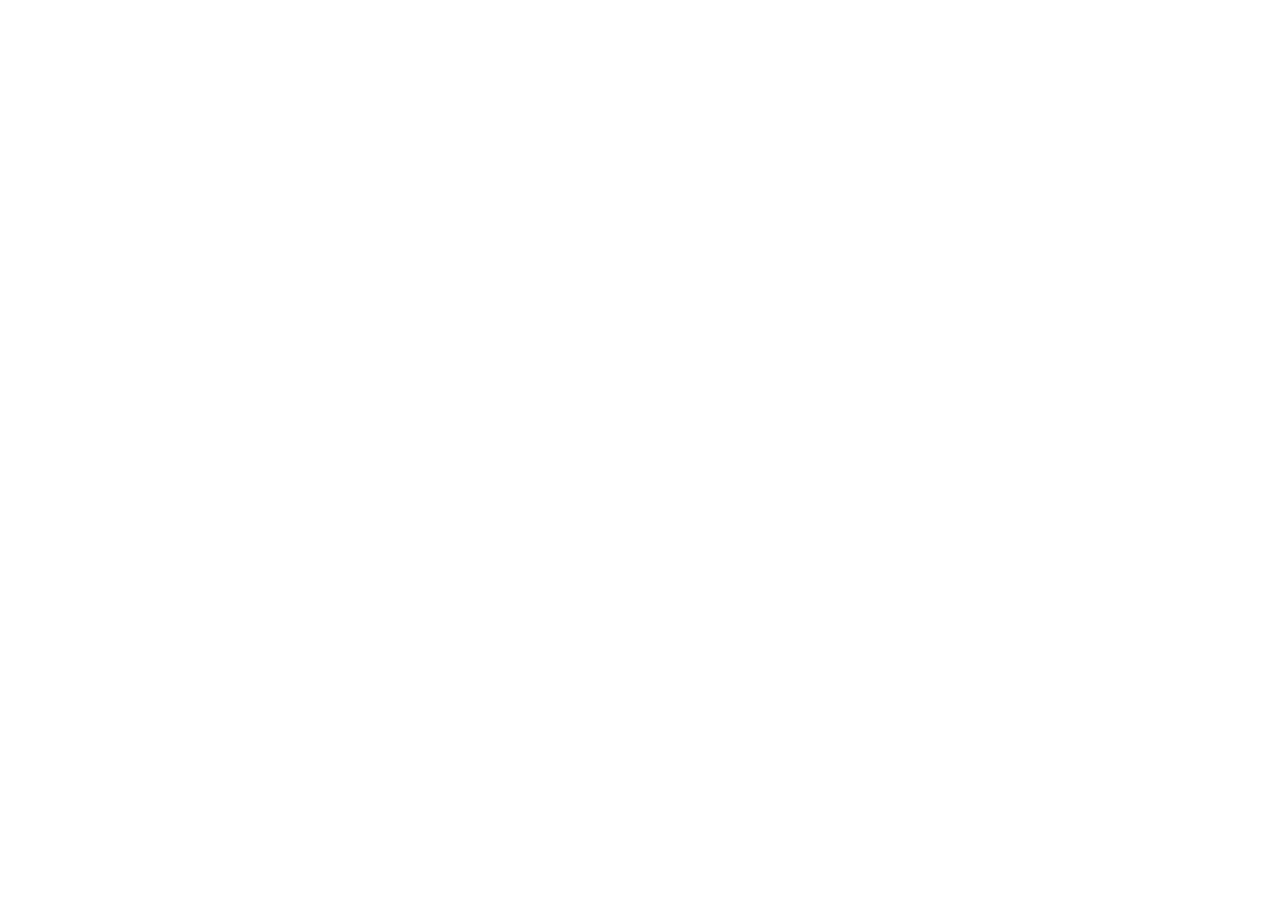
==== attendance.html @ 4f7821b1 "Add files via upload" ====
<!doctype html>
<html lang="id">
<head>
<meta charset="utf-8">
<meta name="viewport" content="width=device-width,initial-scale=1">
<title>Absensi — LPKS Arima Persada</title>
<link rel="icon" href="assets/logo.webp">
<link rel="stylesheet" href="css/style.css?v=20261002.10">
</head>
<body class="attendance-app">
<main id="attendance-root"></main>
<script src="js/config.js"></script>
<script>window.ARIMA_TOKEN_KEY = "ARIMA_ATTENDANCE_TOKEN";</script>
<script src="js/api.js?v=20261002.10"></script>
<script src="js/attendance.js?v=20261002.2"></script>
</body>
</html>
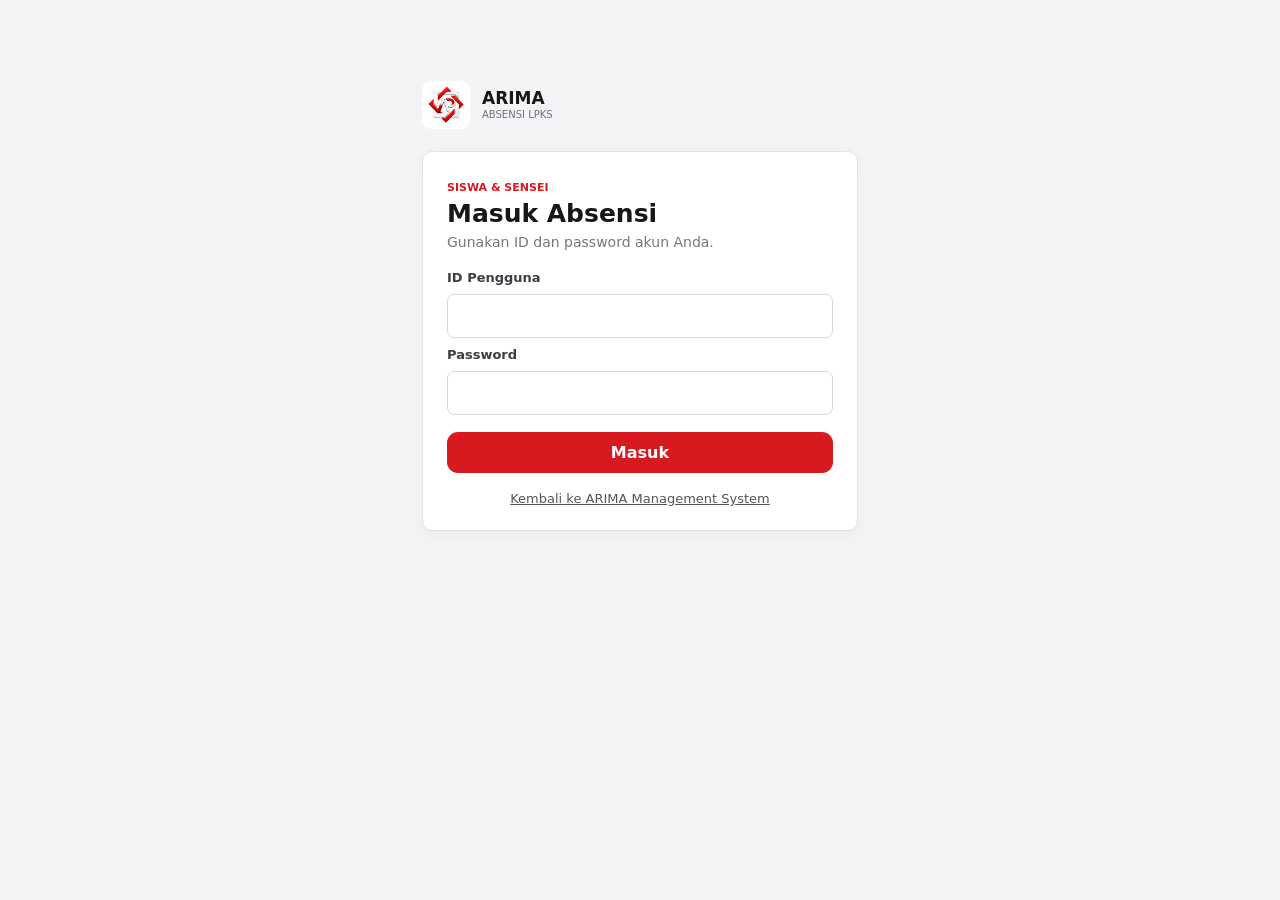
==== commit e666f16e: "Remove management link from attendance login" ====
--- a/attendance.html
+++ b/attendance.html
@@ -12,6 +12,6 @@
 <script src="js/config.js"></script>
 <script>window.ARIMA_TOKEN_KEY = "ARIMA_ATTENDANCE_TOKEN";</script>
 <script src="js/api.js?v=20261002.10"></script>
-<script src="js/attendance.js?v=20261002.2"></script>
+<script src="js/attendance.js?v=20261003.1"></script>
 </body>
 </html>
--- a/css/style.css
+++ b/css/style.css
@@ -0,0 +1,143 @@
+:root{--bg:#0b0b0c;--panel:#151517;--panel2:#1d1d20;--text:#f6f6f6;--muted:#a8a8ad;--line:#303035;--accent:#d71920;--white:#fff;--shadow:0 18px 50px rgba(0,0,0,.25);font-family:Inter,ui-sans-serif,system-ui,-apple-system,BlinkMacSystemFont,"Segoe UI",sans-serif}
+*{box-sizing:border-box}body{margin:0;background:#f5f5f5;color:#171717}button,input,select,textarea{font:inherit}.hidden{display:none!important}.muted,.tiny{color:var(--muted)}.tiny{font-size:12px;line-height:1.5}.login-page{min-height:100vh;display:grid;place-items:center;background:radial-gradient(circle at 80% 10%,#303034 0,#111113 38%,#070708 100%);padding:24px}.login-card{width:min(440px,100%);background:rgba(22,22,24,.96);border:1px solid #353539;border-radius:24px;padding:36px;box-shadow:var(--shadow);color:var(--text)}.brand-logo{width:96px;height:96px;object-fit:contain;display:block;margin:0 auto 18px}.eyebrow{font-size:11px;letter-spacing:.16em;text-align:center;color:#bbb;text-transform:uppercase}.login-card h1{text-align:center;margin:8px 0;font-size:30px}.login-card p{text-align:center}.login-card form{display:grid;gap:16px;margin-top:26px}.login-card label{font-size:13px;color:#ddd;display:grid;gap:7px}.login-card input,.field input,.field select,.field textarea{width:100%;border:1px solid var(--line);background:#101012;color:var(--text);border-radius:11px;padding:12px 13px;outline:none}.login-card input:focus,.field input:focus,.field select:focus,.field textarea:focus{border-color:#666}.btn{border:0;border-radius:11px;padding:11px 15px;cursor:pointer;font-weight:700}.btn-primary{background:var(--accent);color:white}.btn-dark{background:#202024;color:#fff}.btn-light{background:#fff;color:#111;border:1px solid #ddd}.btn-danger{background:#8d1015;color:#fff}.alert{padding:11px 13px;border-radius:10px;font-size:13px}.error{background:#3b1114;color:#ffb7bb;border:1px solid #6b1d22}
+.shell{min-height:100vh;display:grid;grid-template-columns:245px 1fr}.sidebar{background:var(--bg);color:var(--text);padding:20px 14px;position:sticky;top:0;height:100vh}.side-brand{display:flex;gap:10px;align-items:center;padding:6px 8px 22px}.side-brand img{width:44px;height:44px;object-fit:contain}.side-brand strong{font-size:13px;line-height:1.15}.nav{display:grid;gap:5px}.nav a{color:#c7c7ca;text-decoration:none;padding:11px 12px;border-radius:9px;font-size:14px}.nav a:hover,.nav a.active{background:#202024;color:#fff}.main{min-width:0}.topbar{height:70px;background:#fff;border-bottom:1px solid #e7e7e7;display:flex;align-items:center;justify-content:space-between;padding:0 28px;position:sticky;top:0;z-index:5}.content{padding:28px;max-width:1500px}.page-title{display:flex;justify-content:space-between;gap:15px;align-items:center;margin-bottom:22px}.page-title h1{margin:0;font-size:26px}.page-title p{margin:4px 0 0;color:#777}.cards{display:grid;grid-template-columns:repeat(4,minmax(0,1fr));gap:15px}.card{background:#fff;border:1px solid #e5e5e5;border-radius:16px;padding:18px;box-shadow:0 5px 20px rgba(0,0,0,.03)}.metric{font-size:29px;font-weight:800;margin-top:8px}.section{margin-top:22px}.section-head{display:flex;align-items:center;justify-content:space-between;margin-bottom:12px}.section-head h2{font-size:17px;margin:0}.table-wrap{overflow:auto;background:#fff;border:1px solid #e5e5e5;border-radius:15px}.table{width:100%;border-collapse:collapse;min-width:760px}.table th,.table td{text-align:left;padding:12px 13px;border-bottom:1px solid #eee;font-size:13px}.table th{background:#fafafa;font-size:11px;text-transform:uppercase;letter-spacing:.05em;color:#666}.badge{display:inline-flex;padding:5px 8px;border-radius:99px;background:#eee;font-size:11px;font-weight:700}.toolbar{display:flex;gap:9px;flex-wrap:wrap}.modal-backdrop{position:fixed;inset:0;background:rgba(0,0,0,.55);display:grid;place-items:center;padding:18px;z-index:20}.modal{width:min(700px,100%);background:#fff;border-radius:18px;padding:22px;max-height:90vh;overflow:auto}.form-grid{display:grid;grid-template-columns:repeat(2,minmax(0,1fr));gap:13px}.field{display:grid;gap:6px}.field label{font-size:12px;font-weight:700;color:#555}.field.full{grid-column:1/-1}.modal-actions{display:flex;justify-content:flex-end;gap:8px;margin-top:20px}.toast{position:fixed;right:20px;bottom:20px;background:#111;color:#fff;padding:12px 15px;border-radius:10px;z-index:30}
+@media(max-width:1000px){.cards{grid-template-columns:repeat(2,1fr)}}@media(max-width:760px){.shell{grid-template-columns:1fr}.sidebar{position:static;height:auto}.nav{grid-template-columns:repeat(2,1fr)}.topbar{padding:0 16px}.content{padding:18px}.cards{grid-template-columns:1fr}.form-grid{grid-template-columns:1fr}.field.full{grid-column:auto}.page-title{align-items:flex-start;flex-direction:column}}
+
+.arima-layout{min-height:100vh;display:grid;grid-template-columns:245px minmax(0,1fr)}
+.sidebar{display:flex;flex-direction:column;min-width:0}
+.sidebar-brand{padding:6px 8px 22px}
+.brand-title{font-size:18px;font-weight:800}
+.brand-subtitle{font-size:12px;color:var(--muted)}
+.sidebar-nav{display:grid;gap:5px}
+.nav-item{display:flex;align-items:center;gap:10px;width:100%;padding:11px 12px;border:0;border-radius:9px;background:transparent;color:#c7c7ca;text-align:left;font-size:14px;cursor:pointer}
+.nav-item:hover,.nav-item.active{background:#202024;color:#fff}
+.nav-icon{flex:0 0 22px;text-align:center}
+.sidebar-footer{margin-top:auto;padding-top:18px}
+.main-area{display:flex;flex-direction:column;min-width:0;min-height:100vh;background:#f5f5f5}
+.page-content{width:100%;max-width:1500px;padding:28px;flex:1}
+.icon-button{border:0;background:transparent;padding:8px;cursor:pointer}
+.table-wrap .data-table{width:100%;border-collapse:collapse;min-width:760px}
+.data-table th,.data-table td{text-align:left;padding:12px 13px;border-bottom:1px solid #eee;font-size:13px}
+.data-table th{background:#fafafa;font-size:11px;text-transform:uppercase;color:#666}
+@media(max-width:760px){.arima-layout{grid-template-columns:1fr}.sidebar{position:static;height:auto}.sidebar-nav{grid-template-columns:repeat(2,minmax(0,1fr))}.sidebar-footer{margin-top:12px}.page-content{padding:18px}.main-area{min-height:0}}
+.attendance-form-card .form-grid{align-items:start}
+.attendance-form-card .form-group{display:grid;gap:6px;min-width:0}
+.attendance-form-card .form-group label{font-size:13px;font-weight:600;color:#333}
+.attendance-form-card input,.attendance-form-card select,.attendance-form-card textarea{width:100%;min-height:42px;padding:9px 11px;border:1px solid #d8d8dc;border-radius:6px;background:#fff;color:#171717}
+.attendance-form-card textarea{resize:vertical}
+.attendance-person{grid-column:1/-1;display:grid;gap:4px;padding:13px 15px;border-left:3px solid var(--accent);background:#f7f7f8;color:#555;font-size:13px}
+.attendance-person strong{color:#171717;font-size:16px}
+.form-group-wide{grid-column:1/-1}
+.form-actions{grid-column:1/-1;display:flex;justify-content:flex-end}
+.attendance-id-warning{display:flex;align-items:center;justify-content:space-between;gap:12px;margin-bottom:16px}
+.attendance-id-warning .btn{flex:none;background:#fff;color:#8b1318}
+.attendance-history h2,.attendance-form-card h2{margin:0;font-size:18px}
+@media(max-width:760px){.attendance-id-warning{align-items:stretch;flex-direction:column}.form-group-wide,.attendance-person,.form-actions{grid-column:auto}.form-actions .btn{width:100%}}
+.modal-overlay{position:fixed;inset:0;z-index:30;display:grid;place-items:center;padding:20px;background:rgba(16,16,18,.58);overflow-y:auto}
+.form-modal-shell{position:relative;width:min(760px,100%);max-height:min(90vh,900px);padding:0;border:1px solid #e2e2e5;border-radius:12px;box-shadow:0 24px 70px rgba(0,0,0,.24);overflow:auto}
+.form-modal-header{position:sticky;top:0;z-index:2;display:flex;align-items:center;gap:14px;padding:21px 26px;background:#fff;border-bottom:1px solid #ececef}
+.form-modal-heading{min-width:0}
+.form-modal-kicker{font-size:10px;font-weight:700;color:var(--accent)}
+.form-modal-heading h2{margin:3px 0 2px;font-size:21px}
+.form-modal-heading p{margin:0;color:#777;font-size:13px;line-height:1.4}
+.modal-close{margin-left:auto;width:34px;height:34px;border:1px solid #e5e5e8;border-radius:7px;background:#fff;color:#555;font-size:21px;cursor:pointer}
+.form-modal-fields{padding:22px 26px 25px;gap:17px}
+.form-modal-fields .form-group{display:grid;gap:7px;min-width:0}
+.form-modal-fields .form-group label{font-size:12px;font-weight:700;color:#404046}
+.form-modal-fields .form-group label span{color:var(--accent)}
+.form-modal-fields input,.form-modal-fields select,.form-modal-fields textarea{width:100%;min-height:42px;padding:10px 12px;border:1px solid #d8d8dd;border-radius:7px;background:#fff;color:#171717;outline:none}
+.form-modal-fields textarea{min-height:76px;resize:vertical}
+.form-modal-fields input:focus,.form-modal-fields select:focus,.form-modal-fields textarea:focus{border-color:#c51d25;box-shadow:0 0 0 3px rgba(215,25,32,.1)}
+.form-modal-footer{grid-column:1/-1;display:flex;justify-content:flex-end;gap:9px;padding-top:5px;border-top:1px solid #ededf0}
+.form-modal-footer .btn{min-width:96px}
+.payroll-sensei-field{grid-column:1/-1}
+.payroll-sensei-preview{display:grid;gap:8px;padding:13px 15px;border:1px solid #e4e4e7;border-radius:8px;background:#f8f8f9;color:#555;font-size:13px}
+.payroll-profile-line{display:flex;align-items:center;justify-content:space-between;gap:12px}
+.payroll-profile-line strong{color:#171717;font-size:15px}
+.payroll-profile-line span{color:#777;font-size:12px}
+.payroll-rate-line{color:#555}
+.payroll-preview-stats{display:flex;flex-wrap:wrap;align-items:center;gap:8px;padding-top:8px;border-top:1px solid #e5e5e8}
+.payroll-preview-stats span{padding:5px 8px;border-radius:5px;background:#ececef;color:#555;font-size:12px}
+.payroll-preview-stats strong{margin-left:auto;color:#171717;font-size:15px}
+.payroll-preview-warning{color:#8b1318;font-size:12px;line-height:1.5}
+@media(max-width:600px){.modal-overlay{align-items:end;padding:0}.form-modal-shell{width:100%;max-height:94vh;border-radius:12px 12px 0 0}.form-modal-header{padding:17px 18px}.form-modal-fields{grid-template-columns:1fr;padding:18px;gap:14px}.form-modal-footer{grid-column:1}.payroll-sensei-field{grid-column:1}.payroll-preview-stats strong{margin-left:0;width:100%}}
+.sidebar-brand{display:flex;align-items:center;gap:11px;padding:6px 8px 22px}
+.sidebar-logo{flex:0 0 48px;width:48px;height:48px;display:grid;place-items:center;padding:4px;border-radius:9px;background:#fff}
+.sidebar-logo img{display:block;width:100%;height:100%;object-fit:contain}
+.brand-copy{display:grid;gap:2px;min-width:0}
+.brand-title{font-size:16px;font-weight:800;line-height:1.1;white-space:nowrap}
+.brand-subtitle{font-size:10px;line-height:1.2;color:var(--muted);white-space:nowrap}
+.setting-info{max-width:900px}
+.setting-info .setting-row{padding:13px 0;border-bottom:1px solid #ededf0}
+.setting-info .setting-row:last-child{border-bottom:0}
+.account-management .section-head{align-items:flex-end}
+.account-management .section-head h2{font-size:19px}
+.account-management .section-head p{margin:4px 0 0;font-size:13px}
+.report-toolbar{display:flex;align-items:center;gap:10px;margin:0 0 18px;padding:13px 15px;border:1px solid #e5e5e8;border-radius:8px;background:#fff}
+.report-toolbar label{font-size:13px;font-weight:700}
+.report-toolbar input{min-height:38px;padding:7px 10px;border:1px solid #d8d8dd;border-radius:6px;background:#fff}
+.report-toolbar .btn{margin-left:auto}
+.report-metrics .card{min-width:0}
+.report-metrics .metric{font-size:23px;overflow-wrap:anywhere}
+.report-cashflow-row{display:flex;align-items:center;justify-content:space-between;gap:20px}
+.report-cashflow-row>div{display:grid;gap:6px}
+.report-cashflow-row strong{font-size:18px}
+.report-positive{color:#14734b}
+.report-negative{color:#b4232c}
+.report-ledger .section-head h2{font-size:16px}
+.account-person-preview{grid-column:1/-1;display:grid;gap:5px;padding:12px 14px;border-left:3px solid var(--accent);background:#f7f7f8;color:#555;font-size:13px}
+.account-person-preview strong{color:#171717;font-size:15px}
+.billing-lookup{padding:20px}
+.billing-search-form{display:grid;grid-template-columns:minmax(0,1fr) auto;align-items:end;gap:12px}
+.billing-search-form>div{display:grid;gap:7px}
+.billing-search-form label{font-size:13px;font-weight:700}
+.billing-search-form input{width:100%;min-height:44px;padding:10px 12px;border:1px solid #d8d8dd;border-radius:7px;background:#fff}
+.billing-search-form .btn{min-height:44px}
+.billing-lookup>.tiny{margin:10px 0 0}
+.billing-student-card{display:flex;align-items:center;justify-content:space-between;gap:18px}
+.billing-student-card h2{margin:5px 0;font-size:20px}
+.billing-label{font-size:10px;font-weight:800;color:var(--accent)}
+.billing-contact{display:grid;gap:5px;text-align:right;font-size:13px}
+.billing-empty-state{display:grid;gap:6px;color:#555}
+.billing-empty-state strong{color:#222}
+.billing-invoice-list .table-actions{flex-wrap:wrap}
+.nav-link{text-decoration:none}
+.attendance-login-link{display:block;margin-top:12px;text-align:center}
+.attendance-app{min-height:100vh;background:#f3f4f5;color:#171717}
+.attendance-shell{width:min(760px,100%);margin:0 auto;padding:28px 22px 40px}
+.attendance-login-shell{width:min(480px,100%);padding-top:9vh}
+.attendance-brand{display:flex;align-items:center;gap:12px;margin-bottom:22px}
+.attendance-brand img{width:48px;height:48px;padding:4px;border-radius:9px;background:#fff;object-fit:contain}
+.attendance-brand div{display:grid;gap:2px}
+.attendance-brand strong{font-size:17px;line-height:1.1}
+.attendance-brand span{font-size:10px;color:#717179;line-height:1.2}
+.attendance-logout{margin-left:auto}
+.attendance-panel{margin-bottom:16px;padding:24px;border:1px solid #e2e2e5;border-radius:10px;background:#fff;box-shadow:0 5px 18px rgba(0,0,0,.035)}
+.attendance-login-panel h1,.attendance-welcome h1{margin:4px 0 6px;font-size:25px}
+.attendance-muted{margin:0;color:#777;font-size:14px}
+.attendance-kicker{font-size:11px;font-weight:800;color:var(--accent)}
+.attendance-form{display:grid;gap:9px;margin-top:20px}
+.attendance-form label{font-size:13px;font-weight:700;color:#3e3e44}
+.attendance-form input,.attendance-form select,.attendance-form textarea{width:100%;min-height:44px;padding:10px 12px;border:1px solid #d8d8dd;border-radius:7px;background:#fff;color:#171717}
+.attendance-form textarea{resize:vertical}
+.attendance-submit{width:100%;margin-top:8px}
+.attendance-back-link{display:block;margin-top:18px;color:#555;text-align:center;font-size:13px}
+.attendance-alert,.attendance-error{padding:11px 12px;border:1px solid #e9b9bc;border-radius:7px;background:#fff3f3;color:#8b1318;font-size:13px}
+.attendance-identity{display:flex;flex-wrap:wrap;gap:8px;margin-top:15px}
+.attendance-identity span{padding:7px 10px;border-radius:6px;background:#f2f2f4;color:#626268;font-size:12px}
+.attendance-identity strong{margin-left:4px;color:#222}
+.attendance-section-heading{display:flex;align-items:center;justify-content:space-between;gap:12px}
+.attendance-section-heading h2{margin:4px 0 0;font-size:19px}
+.attendance-saved{padding:6px 9px;border-radius:6px;background:#eaf5ef;color:#19724d;font-size:12px;font-weight:700}
+.attendance-form-row{display:grid;grid-template-columns:1fr 1fr;gap:14px}
+.attendance-form-row>div{display:grid;gap:8px}
+.attendance-note{margin:0;padding:10px 12px;border-left:3px solid var(--accent);background:#f8f8f9;color:#666;font-size:12px;line-height:1.5}
+.attendance-footer{margin:0;color:#777;text-align:center;font-size:12px}
+@media(max-width:600px){.attendance-shell{padding:18px 14px 30px}.attendance-login-shell{padding-top:6vh}.attendance-panel{padding:18px}.attendance-form-row{grid-template-columns:1fr}.attendance-section-heading{align-items:flex-start;flex-direction:column}}
+@media(max-width:760px){.report-toolbar{align-items:stretch;flex-direction:column}.report-toolbar .btn{margin-left:0}.report-cashflow-row{align-items:flex-start;flex-direction:column}.account-management .section-head{align-items:flex-start;flex-direction:column}.billing-search-form{grid-template-columns:1fr}.billing-search-form .btn{width:100%}.billing-student-card{align-items:flex-start;flex-direction:column}.billing-contact{text-align:left}}
+.finance-toolbar{margin:0 0 16px;padding:14px 16px;border:1px solid #e5e5e5;border-radius:10px;background:#fff}
+.finance-toolbar input{min-height:40px;padding:8px 10px;border:1px solid #d8d8dd;border-radius:7px;background:#fff}
+.finance-summary{margin-bottom:18px}
+.finance-income,.report-positive{color:#18794e}
+.finance-expense,.report-negative{color:#a71920}
+.finance-summary .metric{font-size:24px}
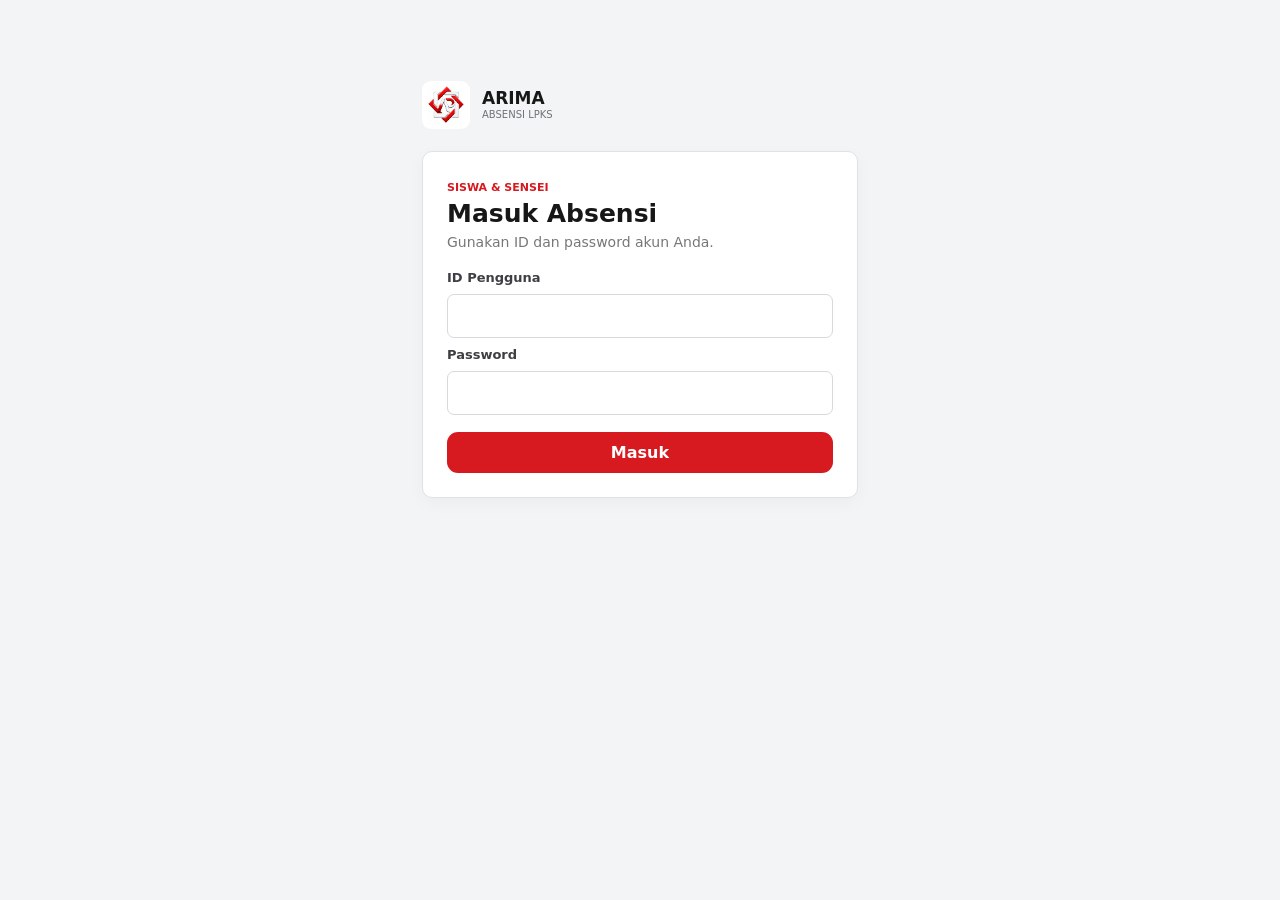
==== commit 0c866b7f: "Add files via upload" ====
--- a/attendance.html
+++ b/attendance.html
@@ -5,13 +5,13 @@
 <meta name="viewport" content="width=device-width,initial-scale=1">
 <title>Absensi — LPKS Arima Persada</title>
 <link rel="icon" href="assets/logo.webp">
-<link rel="stylesheet" href="css/style.css?v=20261002.10">
+<link rel="stylesheet" href="css/style.css?v=20261014.20">
 </head>
 <body class="attendance-app">
 <main id="attendance-root"></main>
 <script src="js/config.js"></script>
 <script>window.ARIMA_TOKEN_KEY = "ARIMA_ATTENDANCE_TOKEN";</script>
-<script src="js/api.js?v=20261002.10"></script>
-<script src="js/attendance.js?v=20261003.1"></script>
+<script src="js/api.js?v=20261014.20"></script>
+<script src="js/attendance.js?v=20261014.20"></script>
 </body>
 </html>
--- a/css/style.css
+++ b/css/style.css
@@ -141,3 +141,15 @@
 .finance-income,.report-positive{color:#18794e}
 .finance-expense,.report-negative{color:#a71920}
 .finance-summary .metric{font-size:24px}
+.attendance-summary h2{margin:4px 0 14px;font-size:19px}
+.attendance-success{margin-bottom:14px;padding:10px 12px;border-radius:7px;background:#eaf5ef;color:#19724d;font-size:13px;font-weight:700}
+.attendance-summary-list{display:grid;gap:0;margin:0}
+.attendance-summary-list div{display:flex;justify-content:space-between;gap:16px;padding:10px 0;border-bottom:1px solid #eee}
+.attendance-summary-list div:last-child{border-bottom:0}
+.attendance-summary-list dt{color:#717179;font-size:13px}
+.attendance-summary-list dd{margin:0;font-weight:700;font-size:14px;text-align:right;overflow-wrap:anywhere}
+.receipt-toolbar{display:flex;gap:12px;align-items:end;flex-wrap:wrap;margin-bottom:16px}
+.receipt-toolbar .field{flex:1;min-width:220px}
+.receipt-actions{display:flex;gap:8px;flex-wrap:wrap}
+.receipt-amount{font-weight:700;white-space:nowrap}
+
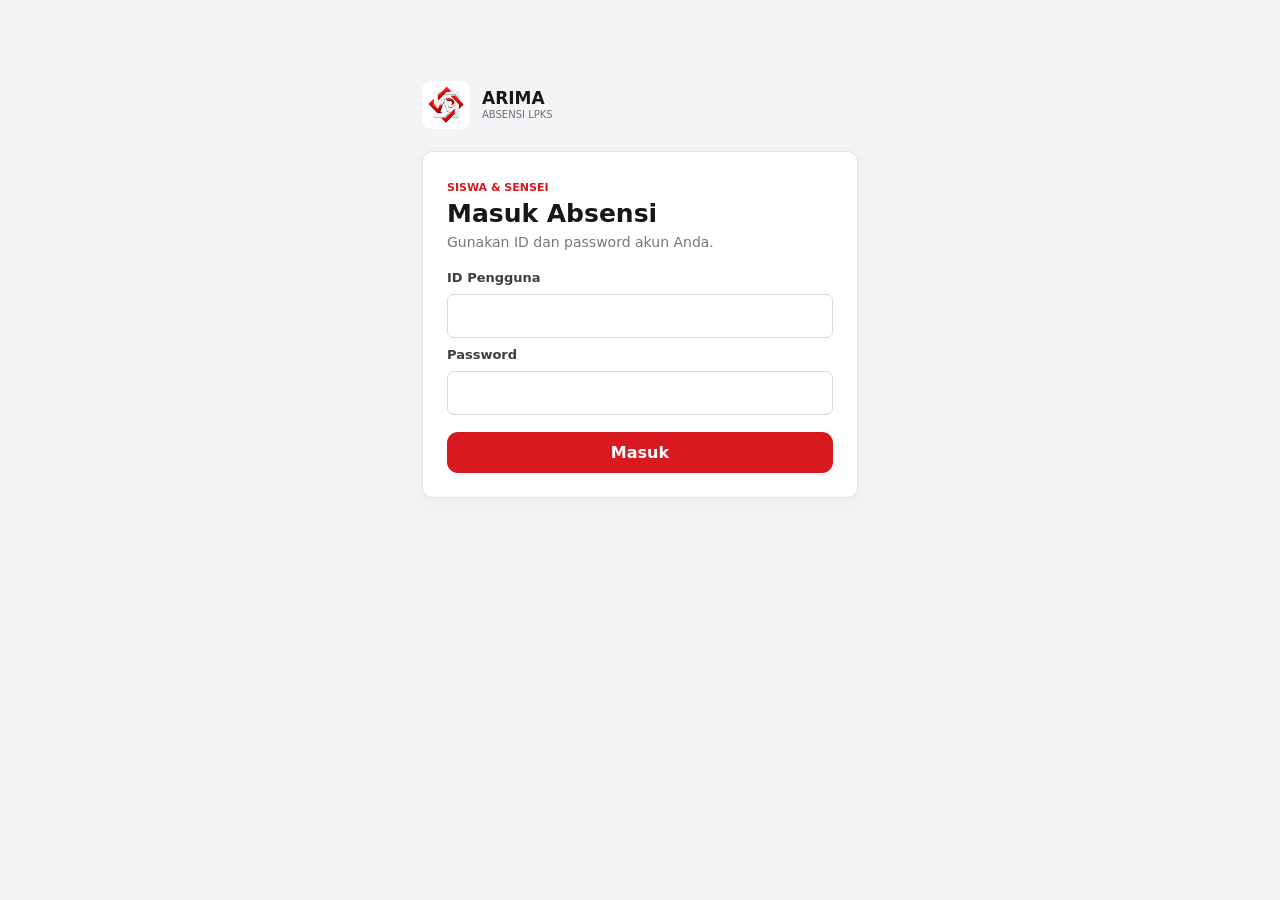
==== commit 1c39697e: "Update attendance.html" ====
--- a/attendance.html
+++ b/attendance.html
@@ -5,13 +5,13 @@
 <meta name="viewport" content="width=device-width,initial-scale=1">
 <title>Absensi — LPKS Arima Persada</title>
 <link rel="icon" href="assets/logo.webp">
-<link rel="stylesheet" href="css/style.css?v=20261014.20">
+<link rel="stylesheet" href="css/style.css?v=20261015.01">
 </head>
 <body class="attendance-app">
 <main id="attendance-root"></main>
 <script src="js/config.js"></script>
 <script>window.ARIMA_TOKEN_KEY = "ARIMA_ATTENDANCE_TOKEN";</script>
-<script src="js/api.js?v=20261014.20"></script>
-<script src="js/attendance.js?v=20261014.20"></script>
+<script src="js/api.js?v=20261015.01"></script>
+<script src="js/attendance.js?v=20261015.01"></script>
 </body>
 </html>
